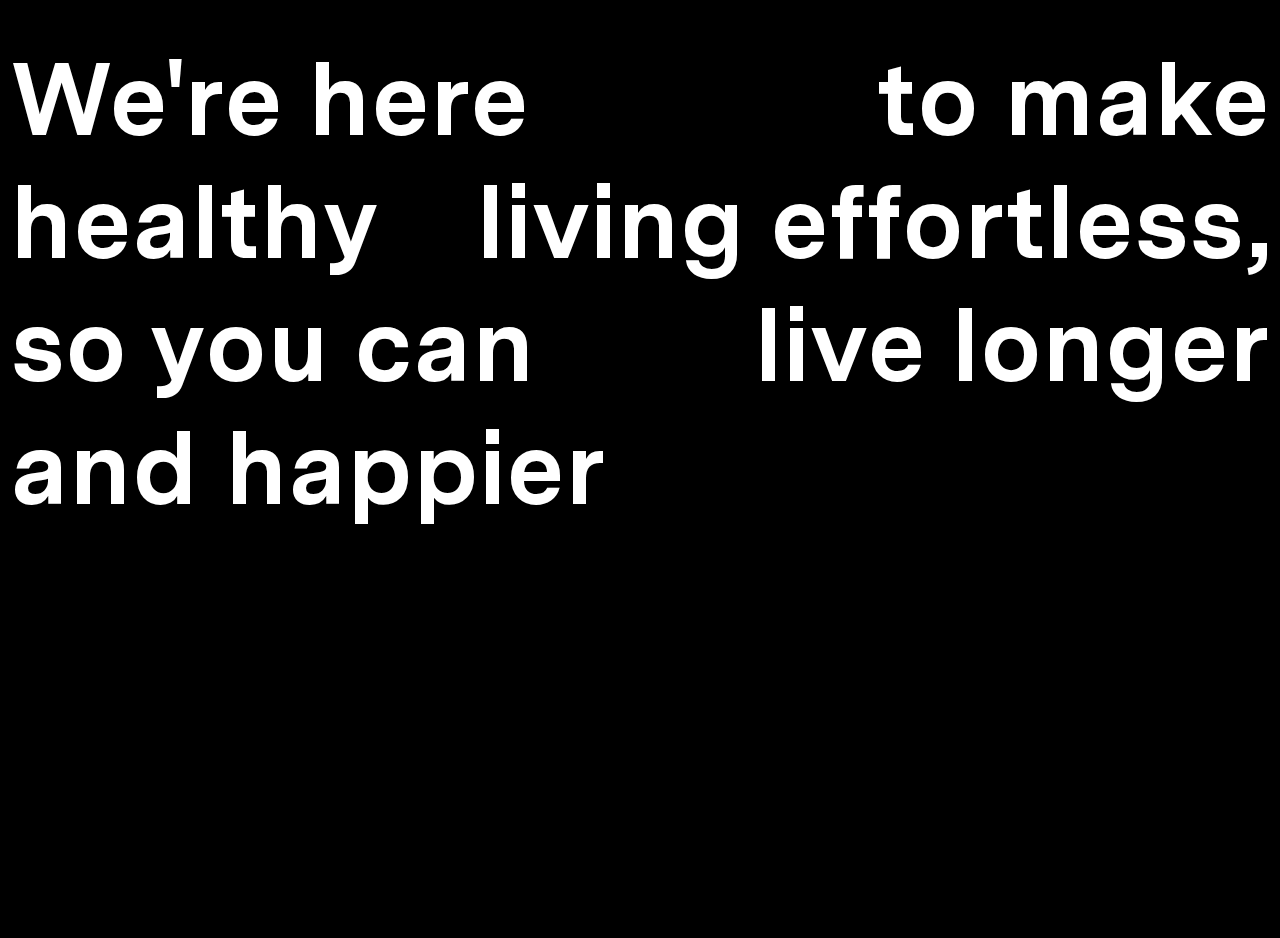
==== video.html @ 50266f70 "[#1] Init project" ====
<!DOCTYPE html>
<html lang="en">
  <head>
    <meta charset="UTF-8" />
    <meta name="viewport" content="width=device-width, initial-scale=1.0" />
    <title>MST | Part#2</title>
    <link type="text/css" rel="stylesheet" href="/css/modules/video.css" />
  </head>

  <body>
    <div class="container">
      <video autoplay muted loop>
        <source src="/assets/videos/video.mp4" type="video/mp4" />
      </video>
      <div>
        <p>We're here</p>
        <p>to make</p>  
      </div>
      <div>
        <p>healthy</p>
        <p>living effortless,</p>  
      </div>
      <div>
        <p>so you can</p>
        <p>live longer</p>  
      </div>
      <div>
        <p>and happier</p>
      </div>
    </div>
  </body>
</html>
---- css/modules/video.css ----
@font-face {
    font-family: 'Messina';
    src: url('/assets/fonts/MessinaSans-Bold.woff2') format('woff2'),
         url('/assets/fonts/MessinaSans-Bold.woff') format('woff'),
         url('/assets/fonts/MessinaSans-Bold.ttf') format('truetype');
    font-weight: 700;
    font-style: normal;
}

body {
  padding: 0;
  margin: 0;
  overflow: hidden;
  background-color: black;
  height: 100vh;
  width: 100vw;
  padding-top: 3%;
  font-family: 'Messina', sans-serif;
}

video {
  position: absolute;
  width: 100vw;
  height: 100%;
  object-fit: cover;
}

.container {
  position: absolute;
  width: 100vw;
  overflow: hidden;
  display: flex;
  flex-direction: column;
  justify-content: flex-start;
  align-items: center;
}

.container div {
  position: relative;
  display: flex;
  justify-content: space-between;
  width: 100vw;
  align-items: center;
  height: auto;
}

p {
  user-select: none;
  font-size: 8vw;
  margin: 0;
  color: white;
  background-color: black;
  line-height: 1.2;
  padding: 0 10px;
}
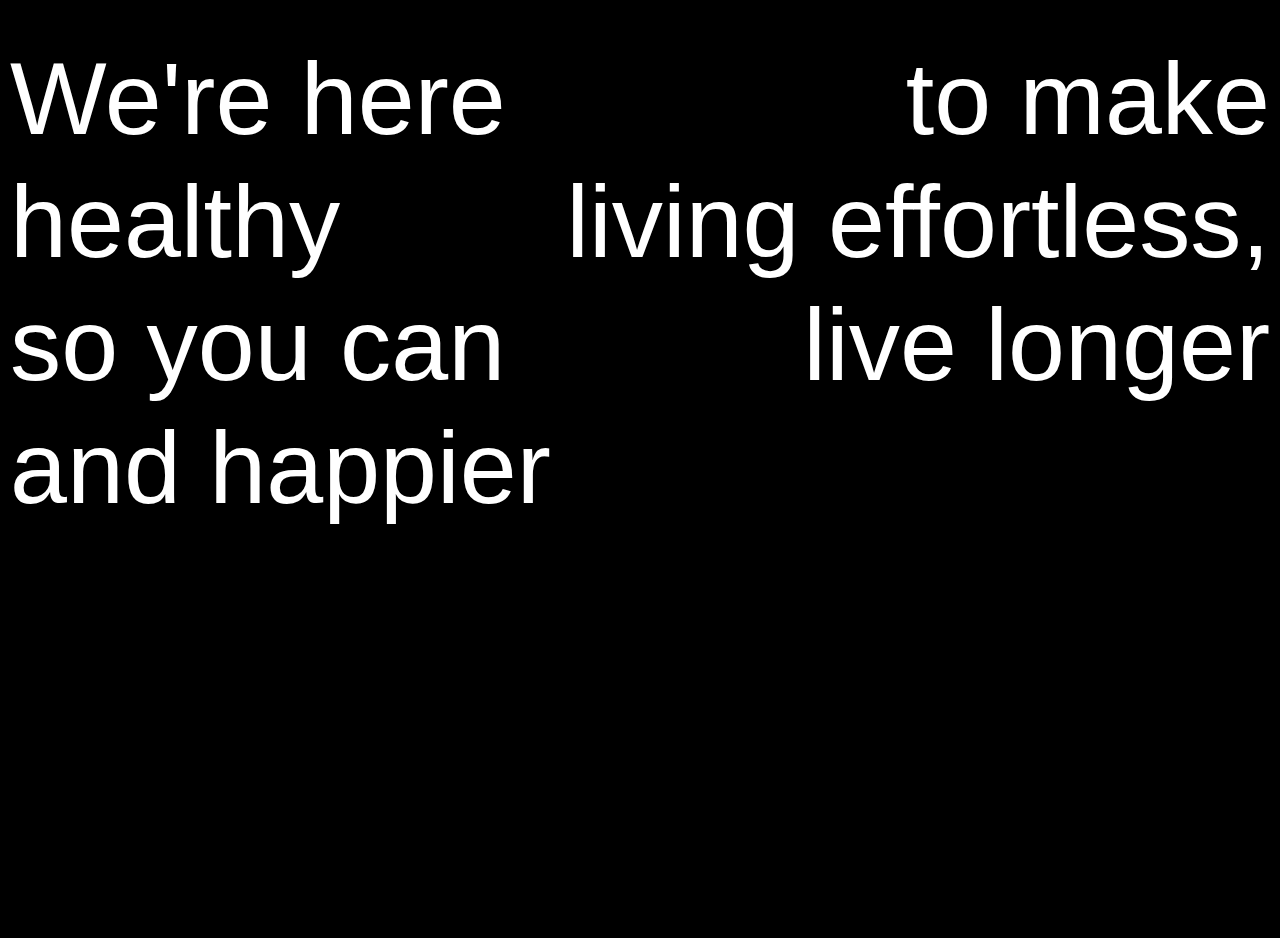
==== commit b8bcdd7c: "[#2] Edit paths" ====
--- a/video.html
+++ b/video.html
@@ -4,13 +4,13 @@
     <meta charset="UTF-8" />
     <meta name="viewport" content="width=device-width, initial-scale=1.0" />
     <title>MST | Part#2</title>
-    <link type="text/css" rel="stylesheet" href="/css/modules/video.css" />
+    <link type="text/css" rel="stylesheet" href="./css/modules/video.css" />
   </head>
 
   <body>
     <div class="container">
       <video autoplay muted loop>
-        <source src="/assets/videos/video.mp4" type="video/mp4" />
+        <source src="./assets/videos/video.mp4" type="video/mp4" />
       </video>
       <div>
         <p>We're here</p>
--- a/css/modules/video.css
+++ b/css/modules/video.css
@@ -1,8 +1,8 @@
 @font-face {
     font-family: 'Messina';
-    src: url('/assets/fonts/MessinaSans-Bold.woff2') format('woff2'),
-         url('/assets/fonts/MessinaSans-Bold.woff') format('woff'),
-         url('/assets/fonts/MessinaSans-Bold.ttf') format('truetype');
+    src: url('./assets/fonts/MessinaSans-Bold.woff2') format('woff2'),
+         url('./assets/fonts/MessinaSans-Bold.woff') format('woff'),
+         url('./assets/fonts/MessinaSans-Bold.ttf') format('truetype');
     font-weight: 700;
     font-style: normal;
 }
